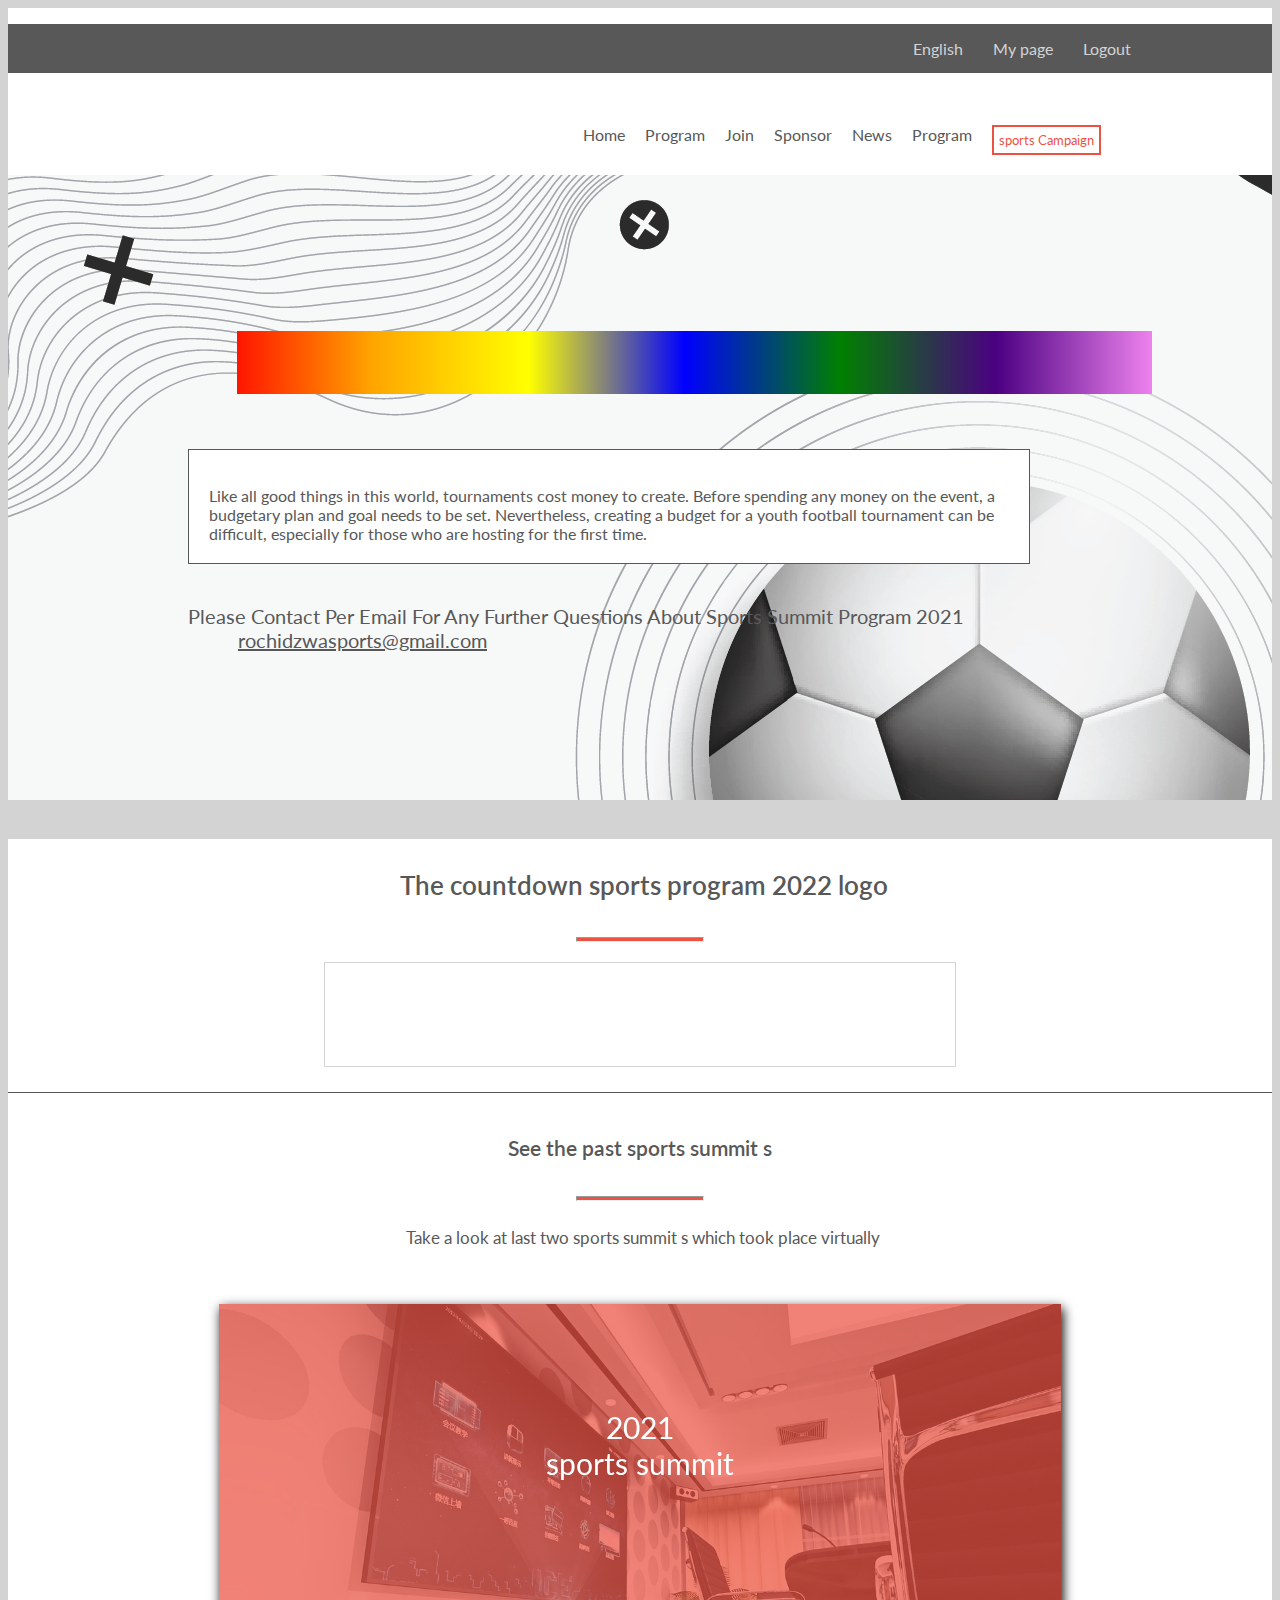
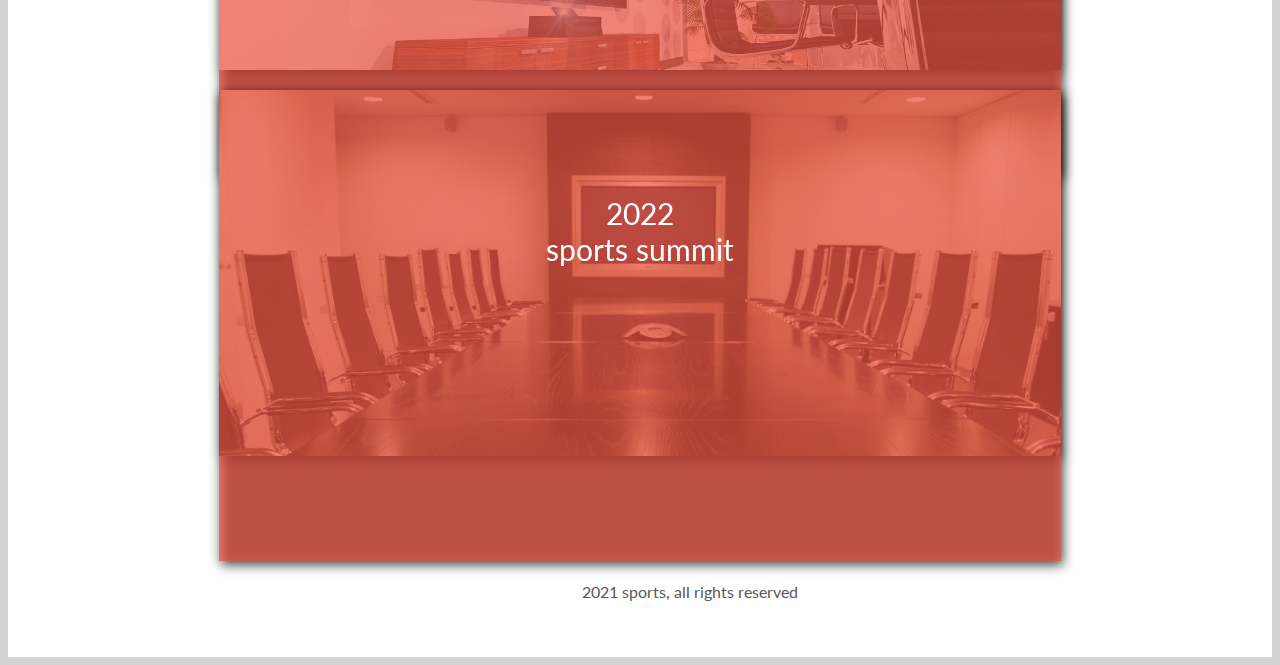
==== about.html @ e655dc7f "adding all files to the remote git" ====
<!DOCTYPE html>
<html lang="en">
  <head>
    <meta charset="UTF-8" />
    <meta http-equiv="X-UA-Compatible" content="IE=edge" />
    <meta name="viewport" content="width=device-width, initial-scale=1.0" />
    <link
      href="https://cdn.jsdelivr.net/npm/bootstrap@5.1.3/dist/css/bootstrap.min.css"
      rel="stylesheet"
      integrity="sha384-1BmE4kWBq78iYhFldvKuhfTAU6auU8tT94WrHftjDbrCEXSU1oBoqyl2QvZ6jIW3"
      crossorigin="anonymous"
    />
    <link
      rel="stylesheet"
      href="https://use.fontawesome.com/releases/v5.15.4/css/all.css"
      integrity="sha384-DyZ88mC6Up2uqS4h/KRgHuoeGwBcD4Ng9SiP4dIRy0EXTlnuz47vAwmeGwVChigm"
      crossorigin="anonymous"
    />
    <link rel="stylesheet" href="style.css" />
    <link rel="stylesheet" href="style2.css" />
    <title>Document</title>
  </head>
  <body>
    <header>
      <!-- mobile menu: only visible on mobile -->
      <div class="header-sect">
        <span class="clas"></span>
        <div id="mob-nav">
          <ul class="menu-1">
            <li>
              <a href="index.html">Home</a>
            </li>
            <li>
              <a href="#">Program</a>
            </li>
            <li>
              <a href="#">Join</a>
            </li>
            <li>
              <a href="#">Sponsor</a>
            </li>
          </ul>
        </div>
        <span class="clas"></span>
      </div>
      <!-- Desktop menu: only visible on desktop -->
      <nav>
        <div class="media">
          <ul>
            <li>
              <a><i class="fab fa-facebook-f"></i></a>
            </li>
            <li>
              <a><i class="fab fa-twitter"></i></a>
            </li>
            <li><a>English</a></li>
            <li><a>My page</a></li>
            <li><a>Logout</a></li>
          </ul>
        </div>
        <div class="navba">
          <a href="index.html"><img src="images/Capture.png" class="navImage" alt="" /></a>
          <ul>
            <li><a href="./index.html">Home</a></li>
            <li><a href="#">Program</a></li>
            <li><a href="#">Join</a></li>
            <li><a href="#">Sponsor</a></li>
            <li><a href="#">News</a></li>
            <li><a href="#">Program</a></li>
            <li><button type="button">sports Campaign</button></li>
          </ul>
        </div>
      </nav>
    </header>

    <main>
      <section class="ban">
        <h1 class="margin-left">the sports summit  program</h1>
        <div class="ban-summary move white-bg">
          <p>
            Like all good things in this world,
             tournaments cost money to create.
              Before spending any money on the event, 
              a budgetary plan and goal needs to be set.
               Nevertheless, creating a budget for a youth football
                tournament can be difficult, 
            especially for those who are hosting for the first time.
           
          </p>
        </div>
        <p class="place side">
          Please contact per Email for any further questions about sports summit
          program 2021 <br />
          <span>rochidzwasports@gmail.com</span>
        </p>
      </section>

      <section class="about">
        <h3>The countdown sports program 2022 logo</h3>
        <hr class="line" />
        <p>
         
        </p>
        <div class="about-logo">
          <img src="images/Capture.png" alt="" />
        </div>
      </section>

      <section class="past-events">
        <h3>See the past sports summit s</h3>
        <hr class="line" />
        <p class="event-summary">
          Take a look at last two sports summit s which took place virtually
        </p>
        <div class="event-list">
          <div id="event-0">
            <div class="bg-color">
              <span>2021</span> <br />
              sports summit 
            </div>
          </div>
          <div id="event-1">
            <div class="bg-color">
              <span>2022</span> <br />
              sports summit 
            </div>
          </div>
        </div>
      </section>

      <section class="sponser off">
            <h3>Partner</h3>
            <hr class="line" />
            <ul class="sponser-list">
              <li class="image"><img src="images/Coca-Cola-Logo-StartupTalky--1-.jpg" alt="" /></li>
              <li><img src="images/Budweiser-Logo-StartupTalky.jpg" alt="" /></li>
              <li><img src="images/Qatar-Airways-Logo-StartupTalky.jpg" alt="" /></li>
              <li class="image">
                <img src="images/Vivo-Logo-StartupTalky--1-.jpg" class="stretch" alt="" />
              </li>
              <li class="image">
                <img src="images/Wanda-Group-Logo-StartupTalky.jpg" class="stretch" alt="" />
              </li>
            </ul>
          </section>
        </main>
        <footer>
          <div class="footer color-w">
            <img src="images/Capture.png" alt="" />
            <p>2021 sports, all rights reserved</p>
          </div>
      </footer>
    </main>

    <script
      src="https://cdn.jsdelivr.net/npm/bootstrap@5.1.3/dist/js/bootstrap.bundle.min.js"
      integrity="sha384-ka7Sk0Gln4gmtz2MlQnikT1wXgYsOg+OMhuP+IlRH9sENBO0LRn5q+8nbTov4+1p"
      crossorigin="anonymous"
    ></script>
    <script src="script.js"></script>
  </body>
</html>
---- style.css ----
@import url("http://fonts.cdnfonts.com/css/cocogoose");
@import url("https://fonts.googleapis.com/css2?family=Lato:wght@300;400;700;900&display=swap");

body {
  background: #d3d3d3;
  color: #585858;
  font-family: "Lato", sans-serif;
}

.menu-1 li a {
  color: #fff;
  font-family: "Lato", Arial, Helvetica, sans-serif;
  font-size: 16px;
  width: 100%;
  display: block;
  float: left;
  line-height: 40px;
}

.navba ul li a {
  text-decoration: none;
  color: #585858;
}

.navba ul li a:hover {
  color: #ec5242;
}

hr {
  width: 10%;
  height: 3px !important;
  margin: auto;
  background-color: #ec5242;
}

.ban {
  background-image: url("images/football-bg.png");
  background-repeat: no-repeat;
  padding: 20px 0;
}

.ban h1 {
  font-family: "Lato", sans-serif;
  font-weight: 900;
  padding-top: 20px;
  padding-left: 20px;
  padding-bottom: 20px;
  font-size: 35px;
  width: 100%;
  text-transform: uppercase;
  background-image: linear-gradient(to left, violet, indigo, green, blue, yellow, orange, red);
  -webkit-background-clip: text;
  -moz-background-clip: padding;
  background-clip: content-box;
  color: transparent;
}

.ban .ban-summary {
  font-family: "Lato", sans-serif;
  font-weight: 400;
  border: 2px solid #fff;
  padding: 20px;
  margin: 0 15px 0 20px;
  background-color: #fbf9f9;
}

.ban .white-bg {
  background-color: #fff;
  border: 1px solid #585858;
}

.about p {
  margin: 20px;
  font-family: "Lato", sans-serif;
  text-align: center;
}

.ban .ban-summary p {
  margin-bottom: 0;
}

.ban span {
  text-transform: lowercase;
  margin-left: 50px;
  text-decoration: underline;
}

.ban h2 {
  font-family: "COCOGOOSE", sans-serif;
  font-weight: 400;
  text-transform: uppercase;
  margin-top: 20px;
  padding-left: 20px;
  font-size: 24px;
}

.ban .place {
  text-transform: capitalize;
  font-family: "Lato", sans-serif;
  margin-left: 20px;
  font-size: 20px;
  padding-top: 20px;
}

.prog {
  background-image: url("images/x-pattern.svg");
  padding-bottom: 20px;
}

.prog .linked {
  display: none;
}

.prog h3 {
  text-align: center;
  color: #d3d3d3;
  padding-top: 20px;
}

.prog button {
  border: 0;
  background-color: #ec5242;
  color: #d3d3d3;
  height: 88px;
  font-size: 22px;
  padding: 13px;
  margin: 29px 44px 29px 44px;
  text-transform: capitalize;
  font-family: "Lato", sans-serif;
}

.speakers {
  background-color: #fff;
}

.speakers h3 {
  text-align: center;
  color: #585858;
  font-size: 30px;
  padding-top: 33px;
  text-transform: capitalize;
  font-family: "Lato", sans-serif;
}

#speaker-1 .speaker-summary,
#speaker-2 .speaker-summary,
#speaker-3 .speaker-summary,
#speaker-4 .speaker-summary,
#speaker-5 .speaker-summary,
#speaker-6 .speaker-summary {
  font-style: italic;
  color: #ec5242;
}

.speakers-lineout hr {
  margin-left: 0;
  background-color: #585858;
}

.speakers button {
  width: 90%;
  border: 1px solid #585858;
  background-color: #fff;
  padding: 20px 5px 20px 5px;
  margin: 50px 16px;
  border-radius: 5px;
  font-size: 25px;
  color: #585858;
  font-family: "Lato", sans-serif;
}

.about {
  background-color: #fff;
  font-family: "Lato", sans-serif;
  font-weight: 900;
  padding-bottom: 5px;
}

.about h3 {
  font-size: 26px;
  margin: 39px 40px 36px 47px;
  padding-top: 30px;
  font-family: "Lato", sans-serif;
  font-weight: 600;
  text-align: center;
}

.past-events {
  border-top: 1px solid #585858;
  background-color: #fff;
  padding-bottom: 20px;
}

.past-events h3 {
  font-size: 21px;
  margin: 42px 19px 36px 19px;
  font-family: "Lato", sans-serif;
  font-weight: 600;
  text-align: center;
}

.past-events .event-summary {
  font-family: "Lato", sans-serif;
  font-weight: 400;
  border: 1px solid #fff;
  padding: 25px;
  font-size: 17px;
  margin: 0 15px 0 20px;
  text-align: center;
}

.event-list {
  display: grid;
  grid-template-rows: auto auto;
  grid-template-columns: 1fr;
  gap: 20px;
  margin: 30px;
  height: 100%;
}

#event-0 {
  background-image: url("images/set.jpg");
  grid-row-start: 1;
  grid-column-start: 1;
  grid-row-end: 2;
  grid-column-end: 2;
  height: 250px;
  background-repeat: no-repeat;
  background-size: cover;
  filter: drop-shadow(2px 4px 6px black);
}

#event-1 {
  background-image: url("images/center.jpg");
  grid-row-start: 2;
  grid-column-start: 1;
  grid-row-end: 3;
  grid-column-end: 2;
  height: 250px;
  background-repeat: no-repeat;
  background-size: cover;
  filter: drop-shadow(2px 4px 6px black);
}

.event-list .bg-color {
  background-color: #ec5242b8;
  height: 100%;
  padding-top: 105px;
  font-size: 30px;
  text-align: center;
  color: #fff;
}

.sponser {
  background-color: #585858;
  height: 100%;
  padding-bottom: 20px;
}

.sponser h3 {
  color: #d3d3d3;
  font-size: 30px;
  padding-top: 42px;
  text-align: center;
  font-family: "Lato", sans-serif;
  font-weight: 600;
  padding-bottom: 20px;
}

.about-logo {
  border: 1px solid #d3d3d3;
  margin: 20px;
}

@media screen and (max-width: 768px) {
  nav {
    display: none;
  }

  .prog-line {
    display: -ms-grid;
    display: grid;
    -ms-grid-rows: auto auto auto auto auto;
    grid-template-rows: auto auto auto auto auto;
    -ms-grid-columns: 1fr;
    grid-template-columns: 1fr;
    gap: 10px;
    height: 100%;
    padding: 20px;
  }

  #prog-0 {
    background-color: rgba(68, 68, 68, 0.64);
    grid-row: 1;
    grid-row-start: 1;
    grid-column: 1;
    grid-column-start: 1;
    grid-row-end: 2;
    grid-column-end: 2;
    display: flex;
  }

  .off.off {
    display: block;
  }

  .footer img {
    height: 100px;
  }

  .sponser-list img {
    height: 42px;
  }

  .about-logo img {
    height: 120px;
    margin-left: 100px;
  }

  #prog-0 img {
    height: 60px;
    margin-top: 12%;
    margin-left: 5px;
  }

  .footer p {
    font-size: 13px;
    padding-top: 37px;
    margin: 14px;
    font-family: "Lato", sans-serif;
    color: #585858;
  }

  #prog-0 p {
    margin: 20px 5px;
    font-size: 17px;
    color: #d3d3d3;
  }

  #prog-0 .title {
    color: #ec5242;
    margin-top: 16%;
    margin-bottom: 12%;
  }

  #prog-1 {
    background-color: rgba(68, 68, 68, 0.64);
    grid-row: 2;
    grid-row-start: 2;
    grid-column: 1;
    grid-column-start: 1;
    grid-row-end: 3;
    grid-column-end: 2;
    display: flex;
  }

  #prog-1 img {
    height: 60px;
    margin-top: 12%;
    margin-left: 5px;
  }

  #prog-1 p {
    margin: 20px 5px;
    font-size: 17px;
    color: #d3d3d3;
  }

  #prog-1 .title {
    color: #ec5242;
    margin-top: 16%;
    margin-bottom: 12%;
  }

  #prog-2 {
    background-color: rgba(68, 68, 68, 0.64);
    grid-row: 3;
    grid-row-start: 3;
    grid-column: 1;
    grid-column-start: 1;
    grid-row-end: 4;
    grid-column-end: 2;
    display: flex;
  }

  #prog-2 img {
    height: 60px;
    margin-top: 12%;
    margin-left: 5px;
  }

  #prog-2 p {
    margin: 20px 5px;
    font-size: 17px;
    color: #d3d3d3;
  }

  #prog-2 .title {
    color: #ec5242;
    margin-top: 16%;
    margin-bottom: 12%;
  }

  #prog-3 {
    background-color: rgba(68, 68, 68, 0.64);
    grid-row: 4;
    grid-row-start: 4;
    grid-column: 1;
    grid-column-start: 1;
    grid-row-end: 5;
    grid-column-end: 2;
    display: flex;
  }

  #prog-3 img {
    height: 60px;
    margin-top: 12%;
    margin-left: 5px;
  }

  #prog-3 p {
    margin: 20px 5px;
    font-size: 17px;
    color: #d3d3d3;
  }

  #prog-3 .title {
    color: #ec5242;
    margin-top: 16%;
    margin-bottom: 12%;
  }

  #prog-4 {
    background-color: rgba(68, 68, 68, 0.64);
    grid-row: 5;
    grid-row-start: 5;
    grid-column: 1;
    grid-column-start: 1;
    grid-row-end: 6;
    grid-column-end: 2;
    display: flex;
  }

  #prog-4 img {
    height: 60px;
    margin-top: 12%;
    margin-left: 5px;
  }

  #prog-4 p {
    margin: 20px 5px;
    font-size: 17px;
    color: #d3d3d3;
  }

  #prog-4 .title {
    margin-top: 16%;
    margin-bottom: 12%;
    color: #ec5242;
  }

  .speakers-lineout {
    display: -ms-grid;
    display: grid;
    -ms-grid-rows: 1fr 1fr;
    grid-template-rows: 1fr 1fr;
    -ms-grid-columns: 1fr;
    grid-template-columns: 1fr;
    height: 100%;
    gap: 30px;
  }

  #speaker-1 {
    grid-row: 1;
    grid-row-start: 1;
    grid-column: 1;
    grid-column-start: 1;
    grid-row-end: 2;
    grid-column-end: 2;
    display: flex;
  }

  #speaker-1 img {
    height: 150px;
    margin: 17px;
  }

  #speaker-1 h3 {
    color: #272a31;
    text-align: left;
    font-family: "COCOGOOSE", sans-serif;
    font-size: 25px;
  }

  #speaker-1 p {
    color: #272a31;
    font-family: "Lato", sans-serif;
  }

  #speaker-2 {
    grid-row: 2;
    grid-row-start: 2;
    grid-column: 1;
    grid-column-start: 1;
    grid-row-end: 3;
    grid-column-end: 2;
    display: flex;
  }

  #speaker-2 img {
    height: 150px;
    margin: 17px;
  }

  #speaker-2 h3 {
    color: #272a31;
    text-align: left;
    font-family: "COCOGOOSE", sans-serif;
    font-size: 25px;
  }

  #speaker-2 .speaker-summary {
    font-style: italic;
    color: #ec5242;
  }

  #speaker-2 p {
    color: #272a31;
    font-family: "Lato", sans-serif;
  }

  #speaker-3 {
    grid-row: 3;
    grid-row-start: 3;
    grid-column: 1;
    grid-column-start: 1;
    grid-row-end: 4;
    grid-column-end: 2;
    display: flex;
  }

  #speaker-3 img {
    height: 150px;
    margin: 17px;
  }

  #speaker-3 h3 {
    color: #272a31;
    text-align: left;
    font-family: "COCOGOOSE", sans-serif;
    font-size: 25px;
  }

  #speaker-3 p {
    color: #272a31;
    font-family: "Lato", sans-serif;
  }

  #speaker-4 {
    grid-row: 4;
    grid-row-start: 4;
    grid-column: 1;
    grid-column-start: 1;
    grid-row-end: 5;
    grid-column-end: 2;
    display: flex;
  }

  #speaker-4 img {
    height: 150px;
    margin: 17px;
  }

  #speaker-4 h3 {
    color: #272a31;
    text-align: left;
    font-family: "COCOGOOSE", sans-serif;
    font-size: 25px;
  }

  #speaker-4 p {
    color: #272a31;
    font-family: "Lato", sans-serif;
  }

  #speaker-5 {
    grid-row: 5;
    grid-row-start: 5;
    grid-column: 1;
    grid-column-start: 1;
    grid-row-end: 6;
    grid-column-end: 2;
    display: flex;
  }

  #speaker-5 img {
    height: 150px;
    margin: 17px;
  }

  #speaker-5 h3 {
    color: #272a31;
    text-align: left;
    font-family: "COCOGOOSE", sans-serif;
    font-size: 25px;
  }

  #speaker-5 p {
    color: #272a31;
    font-family: "Lato", sans-serif;
  }

  #speaker-6 {
    grid-row: 6;
    grid-row-start: 6;
    grid-column: 1;
    grid-column-start: 1;
    grid-row-end: 7;
    grid-column-end: 2;
    display: flex;
  }

  #speaker-6 img {
    height: 150px;
    margin: 17px;
  }

  #speaker-6 h3 {
    color: #272a31;
    text-align: left;
    font-family: "COCOGOOSE", sans-serif;
    font-size: 25px;
  }

  #speaker-6 p {
    color: #272a31;
    font-family: "Lato", sans-serif;
  }

  .sponser-list {
    display: flex;
    flex-wrap: wrap;
    padding-left: 0;
    justify-content: space-around;
  }

  .sponser-list .stretch {
    /* height: 50px; */
  }

  .footer {
    display: flex;
    background-color: #fff;
    padding: 21px 29px;
    justify-content: space-around;
  }
}

.header-sect {
  position: relative;
  top: 15px;
  left: 25px;
  width: 50px;
  height: 50px;
  display: block;
  cursor: pointer;
  -webkit-transition: opacity 0.2s linear;
  transition: opacity 0.2s linear;
}

.header-sect:hover {
  opacity: 0.8;
}

.header-sect span {
  display: block;
  float: left;
  clear: both;
  height: 10px;
  width: 50px;
  border-radius: 40px;
  background-color: #272a31;
  position: absolute;
  right: 3px;
  top: 3px;
  overflow: hidden;
  -webkit-transition: all 0.4s ease;
  transition: all 0.4s ease;
}

.header-sect span:nth-child(1) {
  margin-top: 10px;
  z-index: 9;
}

.header-sect #mob-nav {
  display: block;
  float: left;
  clear: both;
  height: 10px;
  width: 50px;
  background-color: #272a31;
  right: 3px;
  top: 3px;
  position: absolute;
  overflow: hidden;
  -webkit-transition: all 0.4s ease;
  transition: all 0.4s ease;
  margin-top: 25px;
  border-radius: 10px;
}

.header-sect span:nth-child(3) {
  margin-top: 40px;
}

.menu-1 {
  -webkit-transition: all 0.8s cubic-bezier(0.68, -0.55, 0.265, 1.55);
  transition: all 0.8s cubic-bezier(0.68, -0.55, 0.265, 1.55);
  height: 0;
  width: 0;
  left: 0;
  top: 0;
  position: relative;
  background-color: #67a00c;
  border-radius: 80%;
  z-index: 18;
  overflow: hidden;
}

.menu-1 li {
  display: block;
  float: right;
  clear: both;
  height: auto;
  margin-right: -160px;
  -webkit-transition: all 0.5s cubic-bezier(0.68, -0.55, 0.265, 1.55);
  transition: all 0.5s cubic-bezier(0.68, -0.55, 0.265, 1.55);
}

.oppenned li {
  margin-right: 168px;
}

.menu-1 li:first-child {
  margin-top: 180px;
}

.menu-1 li:nth-child(1) {
  -webkit-transition-delay: 0.05s;
  transition-delay: 0.05s;
}

.menu-1 li:nth-child(2) {
  -webkit-transition-delay: 0.1s;
  transition-delay: 0.1s;
}

.menu-1 li:nth-child(3) {
  -webkit-transition-delay: 0.15s;
  transition-delay: 0.15s;
}

.menu-1 li:nth-child(4) {
  -webkit-transition-delay: 0.2s;
  transition-delay: 0.2s;
}

.menu-1 li:nth-child(5) {
  -webkit-transition-delay: 0.25s;
  transition-delay: 0.25s;
}

.oppenned .menu-1 {
  opacity: 1;
  height: 400px;
  width: 400px;
  position: fixed;
}

.oppenned span:nth-child(1),
.oppenned span:nth-child(3) {
  z-index: 100;
  -webkit-transform: rotate(45deg);
  transform: rotate(45deg);
}

.oppenned span:nth-child(1) {
  -webkit-transform: rotate(45deg) translateY(12px) translateX(12px);
  transform: rotate(45deg) translateY(12px) translateX(12px);
}

.oppenned #mob-nav {
  position: fixed;
  height: 400px;
  width: 400px;
  left: -160px;
  top: -160px;
  border-radius: 50%;
  background-color: #585858;
  overflow: visible;
}

.oppenned span:nth-child(3) {
  -webkit-transform: rotate(-45deg) translateY(-10px) translateX(10px);
  transform: rotate(-45deg) translateY(-10px) translateX(10px);
}

.off {
  display: none;
}

@media screen and (min-width: 768px) {
  .header-sect {
    display: none;
  }

  nav {
    display: flex;
    -webkit-box-orient: vertical;
    -webkit-box-direction: normal;
    -ms-flex-direction: column;
    flex-direction: column;
    background-color: #fff;
  }

  nav .media ul {
    background-color: #585858;
    color: #d3d3d3;
    list-style: none;
    display: flex;
    -webkit-box-pack: end;
    -ms-flex-pack: end;
    justify-content: flex-end;
    padding-right: 10%;
  }

  nav .media ul li {
    padding: 15px;
  }

  .navba {
    display: flex;
    justify-content: space-around;
  }

  .navba .navImage {
    height: 70px;
  }

  nav .navba ul {
    display: flex;
    -webkit-box-pack: center;
    -ms-flex-pack: center;
    justify-content: center;
    list-style: none;
    color: #585858;
    margin-bottom: 0;
  }

  .about-logo {
    border: 1px solid #d3d3d3;
    margin: 20px 25%;
    padding: 42px;
  }

  .about-logo img {
    height: 140px;
    padding-left: 40%;
  }

  .footer img {
    height: 70px;
    padding: 0 100px 0 0;
  }

  nav .navba ul li {
    padding: 20px 0 20px 20px;
  }

  nav .navba ul li:hover {
    color: #ec5242;
  }

  nav .navba ul li button {
    border: 2px solid #ec5242;
    color: #ec5242;
    background-color: #fff;
    text-align: center;
    padding: 5px;
    font-family: "Lato", sans-serif;
  }

  .margin-left.margin-left.margin-left {
    font-size: 53px;
    max-width: 86%;
    margin-left: 109px;
  }

  .ban.ban {
    padding: 100px 100px 128px 100px;
  }

  .ban.ban h1 {
    font-size: 65px;
    max-width: 63%;
  }

  .ban.ban .ban-summary.ban-summary {
    max-width: 40%;
  }

  .ban.ban .side {
    margin-left: 80px;
  }

  .prog.prog h3 {
    display: block;
    text-align: center;
    color: #d3d3d3;
    font-size: 30px;
    padding-top: 33px;
    text-transform: capitalize;
  }

  .prog.prog .linked {
    font-size: 17px;
    padding-bottom: 40px;
    margin-bottom: 0;
  }

  .prog.prog .linked a {
    color: #d3d3d3;
  }

  .prog.prog button {
    display: none;
  }

  .prog.prog .prog-line {
    display: -ms-grid;
    display: grid;
    -ms-grid-rows: 1fr;
    grid-template-rows: 1fr;
    -ms-grid-columns: 1fr 1fr 1fr 1fr 1fr;
    grid-template-columns: 1fr 1fr 1fr 1fr 1fr;
    gap: 5px;
    height: 100%;
    margin: 60px;
  }

  .sponser.sponser .sponser-list img {
    height: 50px;
  }

  .prog.prog .prog-line .cards img {
    height: 50px;
    margin: 28px 20px 10px 60px;
  }

  .prog.prog #prog-0 {
    background-color: rgba(68, 68, 68, 0.64);
    grid-row: 1;
    grid-row-start: 1;
    grid-column: 1;
    grid-column-start: 1;
    grid-row-end: 2;
    grid-column-end: 2;
  }

  .footer p {
    padding-top: 20px;
  }

  .prog.prog #prog-0 p {
    color: #d3d3d3;
    margin: 10px;
  }

  .prog.prog #prog-0 .title {
    text-align: center;
    color: #ec5242;
  }

  .prog.prog #prog-1 {
    background-color: rgba(68, 68, 68, 0.64);
    grid-row: 1;
    grid-row-start: 1;
    grid-column: 2;
    grid-column-start: 2;
    grid-row-end: 2;
    grid-column-end: 3;
  }

  .prog.prog #prog-1 p {
    color: #d3d3d3;
    margin: 10px;
  }

  .prog.prog #prog-1 .title {
    text-align: center;
    color: #ec5242;
  }

  .prog.prog #prog-2 {
    background-color: rgba(68, 68, 68, 0.64);
    grid-row: 1;
    grid-row-start: 1;
    grid-column: 3;
    grid-column-start: 3;
    grid-row-end: 2;
    grid-column-end: 4;
  }

  .prog.prog #prog-2 p {
    color: #d3d3d3;
    margin: 10px;
  }

  .prog.prog #prog-2 .title {
    text-align: center;
    color: #ec5242;
  }

  .prog.prog #prog-3 {
    background-color: rgba(68, 68, 68, 0.64);
    grid-row: 1;
    grid-row-start: 1;
    grid-column: 4;
    grid-column-start: 4;
    grid-row-end: 2;
    grid-column-end: 5;
  }

  .prog.prog #prog-3 p {
    color: #d3d3d3;
    margin: 10px;
  }

  .prog.prog #prog-3 .title {
    text-align: center;
    color: #ec5242;
  }

  .prog.prog #prog-4 {
    background-color: rgba(68, 68, 68, 0.64);
    grid-row: 1;
    grid-row-start: 1;
    grid-column: 5;
    grid-column-start: 5;
    grid-row-end: 2;
    grid-column-end: 6;
  }

  .prog.prog #prog-4 p {
    color: #d3d3d3;
    margin: 10px;
  }

  .prog.prog #prog-4 .title {
    text-align: center;
    color: #ec5242;
  }

  .speakers.speakers {
    padding-bottom: 100px;
  }

  .speakers.speakers button {
    display: none;
  }

  .speakers-lineout {
    display: -ms-grid;
    display: grid;
    -ms-grid-rows: auto auto auto;
    grid-template-rows: auto auto auto;
    -ms-grid-columns: auto auto;
    grid-template-columns: auto auto;
    gap: 0;
    height: 100%;
    margin: 0 15%;
  }

  .speakers-lineout #speaker-1,
  .speakers-lineout #speaker-2,
  .speakers-lineout #speaker-3,
  .speakers-lineout #speaker-4,
  .speakers-lineout #speaker-5,
  .speakers-lineout #speaker-6 {
    display: flex;
  }

  .speakers-lineout #speaker-1 img,
  .speakers-lineout #speaker-2 img,
  .speakers-lineout #speaker-3 img,
  .speakers-lineout #speaker-4 img,
  .speakers-lineout #speaker-5 img,
  .speakers-lineout #speaker-6 img {
    height: 180px;
    margin: 37px 10px 10px 10px;
  }

  .speakers-lineout #speaker-1 hr,
  .speakers-lineout #speaker-2 hr,
  .speakers-lineout #speaker-3 hr,
  .speakers-lineout #speaker-4 hr,
  .speakers-lineout #speaker-5 hr,
  .speakers-lineout #speaker-6 hr {
    margin-left: 0;
  }

  .sponser.sponser .sponser-list {
    display: flex;
    -ms-flex-pack: distribute;
    justify-content: space-around;
    margin-top: 25px;
  }

  #event-0,
  #event-1 {
    max-width: 70%;
    height: 366px;
    margin-left: 15%;
  }

  .footer {
    display: flex;
    -webkit-box-pack: center;
    -ms-flex-pack: center;
    justify-content: center;
    padding: 40px;
    background-color: #585858;
    color: #d3d3d3;
  }

  .color-w {
    background-color: #fff;
    color: #585858;
  }

  .move.move {
    margin-left: 80px;
    max-width: 800px !important;
  }
}
---- style2.css ----
@import url("http://fonts.cdnfonts.com/css/cocogoose");
@import url("https://fonts.googleapis.com/css2?family=Lato:wght@300;400;700;900&display=swap");

.header-sect {
  position: relative;
  top: -9px;
  left: 25px;
  width: 50px;
  height: 50px;
  display: block;
  cursor: pointer;
  -webkit-transition: opacity 0.2s linear;
  transition: opacity 0.2s linear;
}

.header-sect:hover {
  opacity: 0.8;
}

.header-sect span {
  display: block;
  float: left;
  clear: both;
  height: 10px;
  width: 50px;
  border-radius: 40px;
  background-color: #272a31;
  position: absolute;
  right: 3px;
  top: 3px;
  overflow: hidden;
  -webkit-transition: all 0.4s ease;
  transition: all 0.4s ease;
}

.header-sect span:nth-child(1) {
  margin-top: 10px;
  z-index: 9;
}

.header-sect #mobile-nav {
  display: block;
  float: left;
  clear: both;
  height: 10px;
  width: 50px;
  background-color: #272a31;
  right: 3px;
  top: 3px;
  position: absolute;
  overflow: hidden;
  -webkit-transition: all 0.4s ease;
  transition: all 0.4s ease;
  margin-top: 25px;
  border-radius: 10px;
}

.header-sect span:nth-child(3) {
  margin-top: 40px;
}

.menu-1 {
  -webkit-transition: all 0.8s cubic-bezier(0.68, -0.55, 0.265, 1.55);
  transition: all 0.8s cubic-bezier(0.68, -0.55, 0.265, 1.55);
  height: 20%;
  width: 0;
  left: 0;
  top: 0;
  position: relative;
  background-color: #737980;
  border-top-left-radius: 5%;
  border-top-right-radius: 5%;
  border-bottom-right-radius: 100%;
  z-index: 18;
  overflow: hidden;
}

.menu-1 li {
  display: block;
  float: right;
  clear: both;
  height: auto;
  margin-right: -160px;
  -webkit-transition: all 0.5s cubic-bezier(0.68, -0.55, 0.365, 1.55);
  transition: all 0.5s cubic-bezier(0.68, -0.55, 0.265, 1.65);
}

.oppenned li {
  margin-right: 168px;
}

.menu-1 li:first-child {
  margin-top: 180px;
}

.menu-1 li:nth-child(1) {
  -webkit-transition-delay: 0.05s;
  transition-delay: 0.05s;
}

.menu-1 li:nth-child(2) {
  -webkit-transition-delay: 0.1s;
  transition-delay: 0.1s;
}

.menu-1 li:nth-child(3) {
  -webkit-transition-delay: 0.15s;
  transition-delay: 0.15s;
}

.menu-1 li:nth-child(4) {
  -webkit-transition-delay: 0.2s;
  transition-delay: 0.2s;
}

.menu-1 li:nth-child(5) {
  -webkit-transition-delay: 0.25s;
  transition-delay: 0.25s;
}

.menu-1 li a {
  color: #fff;
  font-family: "Lato", Arial, Helvetica, sans-serif;
  font-size: 16px;
  width: 100%;
  display: block;
  float: left;
  line-height: 40px;
}

.oppenned .menu-1 {
  opacity: 1;
  height: 400px;
  width: 400px;
  position: fixed;
}

.oppenned span:nth-child(1),
.oppenned span:nth-child(3) {
  z-index: 100;
  -webkit-transform: rotate(45deg);
  transform: rotate(45deg);
}

.oppenned span:nth-child(1) {
  -webkit-transform: rotate(45deg) translateY(12px) translateX(12px);
  transform: rotate(45deg) translateY(12px) translateX(12px);
}

.oppenned #mobile-nav {
  position: fixed;
  height: 40px;
  width: 40px;
  left: -60px;
  top: -60px;
  border-radius: 100%;
  background-color: #7ac4ce;
  overflow: visible;
}

.oppenned span:nth-child(3) {
  -webkit-transform: rotate(-45deg) translateY(-10px) translateX(10px);
  transform: rotate(-45deg) translateY(-10px) translateX(10px);
}

.off {
  display: none;
}

@media screen and (min-width: 768px) {
  .header-sect {
    display: none;
  }

  nav {
    display: flex;
    -webkit-box-orient: vertical;
    -webkit-box-direction: normal;
    -ms-flex-direction: column;
    flex-direction: column;
    background-color: #fff;
  }

  nav .media ul {
    background-color: #585858;
    color: #d3d3d3;
    list-style: none;
    display: flex;
    -webkit-box-pack: end;
    -ms-flex-pack: end;
    justify-content: flex-end;
    padding-right: 10%;
  }

  nav .media ul li {
    padding: 15px;
  }

  .navba {
    display: flex;
    justify-content: space-around;
  }

  .navba .navImage {
    height: 70px;
  }

  nav .navba ul {
    display: flex;
    -webkit-box-pack: center;
    -ms-flex-pack: center;
    justify-content: center;
    list-style: none;
    color: #585858;
    margin-bottom: 0;
  }

  .about-logo {
    border: 1px solid #d3d3d3;
    margin: 20px 25%;
    padding: 42px;
  }

  .about-logo img {
    height: 140px;
    padding-left: 40%;
  }

  .footer img {
    height: 70px;
    padding: 0 100px 0 0;
  }

  nav .navba ul li {
    padding: 20px 0 20px 20px;
  }

  nav .navba ul li:hover {
    color: #ec5242;
  }

  nav .navba ul li button {
    border: 2px solid #ec5242;
    color: #ec5242;
    background-color: #fff;
    text-align: center;
    padding: 5px;
    font-family: "Lato", sans-serif;
  }

  .margin-left.margin-left.margin-left {
    font-size: 53px;
    max-width: 86%;
    margin-left: 109px;
  }

  .ban.ban {
    padding: 100px 100px 128px 100px;
  }

  .ban.ban h1 {
    font-size: 65px;
    max-width: 63%;
  }

  .ban.ban .ban-summary.ban-summary {
    max-width: 40%;
  }

  .ban.ban .side {
    margin-left: 80px;
  }

  .prog.prog h3 {
    display: block;
    text-align: center;
    color: #d3d3d3;
    font-size: 30px;
    padding-top: 33px;
    text-transform: capitalize;
  }

  .prog.prog .linked {
    font-size: 17px;
    padding-bottom: 40px;
    margin-bottom: 0;
  }

  .prog.prog .linked a {
    color: #d3d3d3;
  }

  .prog.prog button {
    display: none;
  }

  .prog.prog .prog-line {
    display: -ms-grid;
    display: grid;
    -ms-grid-rows: 1fr;
    grid-template-rows: 1fr;
    -ms-grid-columns: 1fr 1fr 1fr 1fr 1fr;
    grid-template-columns: 1fr 1fr 1fr 1fr 1fr;
    gap: 5px;
    height: 100%;
    margin: 60px;
  }

  .sponser.sponser .sponser-list img {
    height: 50px;
  }

  .prog.prog .prog-line .cards img {
    height: 50px;
    margin: 28px 20px 10px 110px;
  }

  .prog.prog #prog-0 {
    background-color: rgba(68, 68, 68, 0.64);
    grid-row: 1;
    grid-row-start: 1;
    grid-column: 1;
    grid-column-start: 1;
    grid-row-end: 2;
    grid-column-end: 2;
  }

  .footer p {
    padding-top: 20px;
  }

  .prog.prog #prog-0 p {
    color: #d3d3d3;
    margin: 10px;
  }

  .prog.prog #prog-0 .title {
    text-align: center;
    color: #ec5242;
  }

  .prog.prog #prog-1 {
    background-color: rgba(68, 68, 68, 0.64);
    grid-row: 1;
    grid-row-start: 1;
    grid-column: 2;
    grid-column-start: 2;
    grid-row-end: 2;
    grid-column-end: 3;
  }

  .prog.prog #prog-1 p {
    color: #d3d3d3;
    margin: 10px;
  }

  .prog.prog #prog-1 .title {
    text-align: center;
    color: #ec5242;
  }

  .prog.prog #prog-2 {
    background-color: rgba(68, 68, 68, 0.64);
    grid-row: 1;
    grid-row-start: 1;
    grid-column: 3;
    grid-column-start: 3;
    grid-row-end: 2;
    grid-column-end: 4;
  }

  .prog.prog #prog-2 p {
    color: #d3d3d3;
    margin: 10px;
  }

  .prog.prog #prog-2 .title {
    text-align: center;
    color: #ec5242;
  }

  .prog.prog #prog-3 {
    background-color: rgba(68, 68, 68, 0.64);
    grid-row: 1;
    grid-row-start: 1;
    grid-column: 4;
    grid-column-start: 4;
    grid-row-end: 2;
    grid-column-end: 5;
  }

  .prog.prog #prog-3 p {
    color: #d3d3d3;
    margin: 10px;
  }

  .prog.prog #prog-3 .title {
    text-align: center;
    color: #ec5242;
  }

  .prog.prog #prog-4 {
    background-color: rgba(68, 68, 68, 0.64);
    grid-row: 1;
    grid-row-start: 1;
    grid-column: 5;
    grid-column-start: 5;
    grid-row-end: 2;
    grid-column-end: 6;
  }

  .prog.prog #prog-4 p {
    color: #d3d3d3;
    margin: 10px;
  }

  .prog.prog #prog-4 .title {
    text-align: center;
    color: #ec5242;
  }

  .speakers.speakers {
    padding-bottom: 100px;
  }

  .speakers.speakers button {
    display: none;
  }

  .speakers-lineout {
    display: -ms-grid;
    display: grid;
    -ms-grid-rows: auto auto auto;
    grid-template-rows: auto auto auto;
    -ms-grid-columns: auto auto;
    grid-template-columns: auto auto;
    gap: 0;
    height: 100%;
    margin: 0 15%;
  }

  .speakers-lineout #speaker-1,
  .speakers-lineout #speaker-2,
  .speakers-lineout #speaker-3,
  .speakers-lineout #speaker-4,
  .speakers-lineout #speaker-5,
  .speakers-lineout #speaker-6 {
    display: flex;
  }

  .speakers-lineout #speaker-1 img,
  .speakers-lineout #speaker-2 img,
  .speakers-lineout #speaker-3 img,
  .speakers-lineout #speaker-4 img,
  .speakers-lineout #speaker-5 img,
  .speakers-lineout #speaker-6 img {
    height: 180px;
    margin: 37px 10px 10px 10px;
  }

  .speakers-lineout #speaker-1 hr,
  .speakers-lineout #speaker-2 hr,
  .speakers-lineout #speaker-3 hr,
  .speakers-lineout #speaker-4 hr,
  .speakers-lineout #speaker-5 hr,
  .speakers-lineout #speaker-6 hr {
    margin-left: 0;
  }

  .sponser.sponser .sponser-list {
    display: flex;
    -ms-flex-pack: distribute;
    justify-content: space-around;
    margin-top: 25px;
  }

  #event-0,
  #event-1 {
    max-width: 70%;
    height: 366px;
    margin-left: 15%;
  }

  .footer {
    display: flex;
    -webkit-box-pack: center;
    -ms-flex-pack: center;
    justify-content: center;
    padding: 40px;
    background-color: #585858;
    color: #d3d3d3;
  }

  .color-w {
    background-color: #fff;
    color: #585858;
  }

  .move.move {
    margin-left: 80px;
    max-width: 800px !important;
  }
}
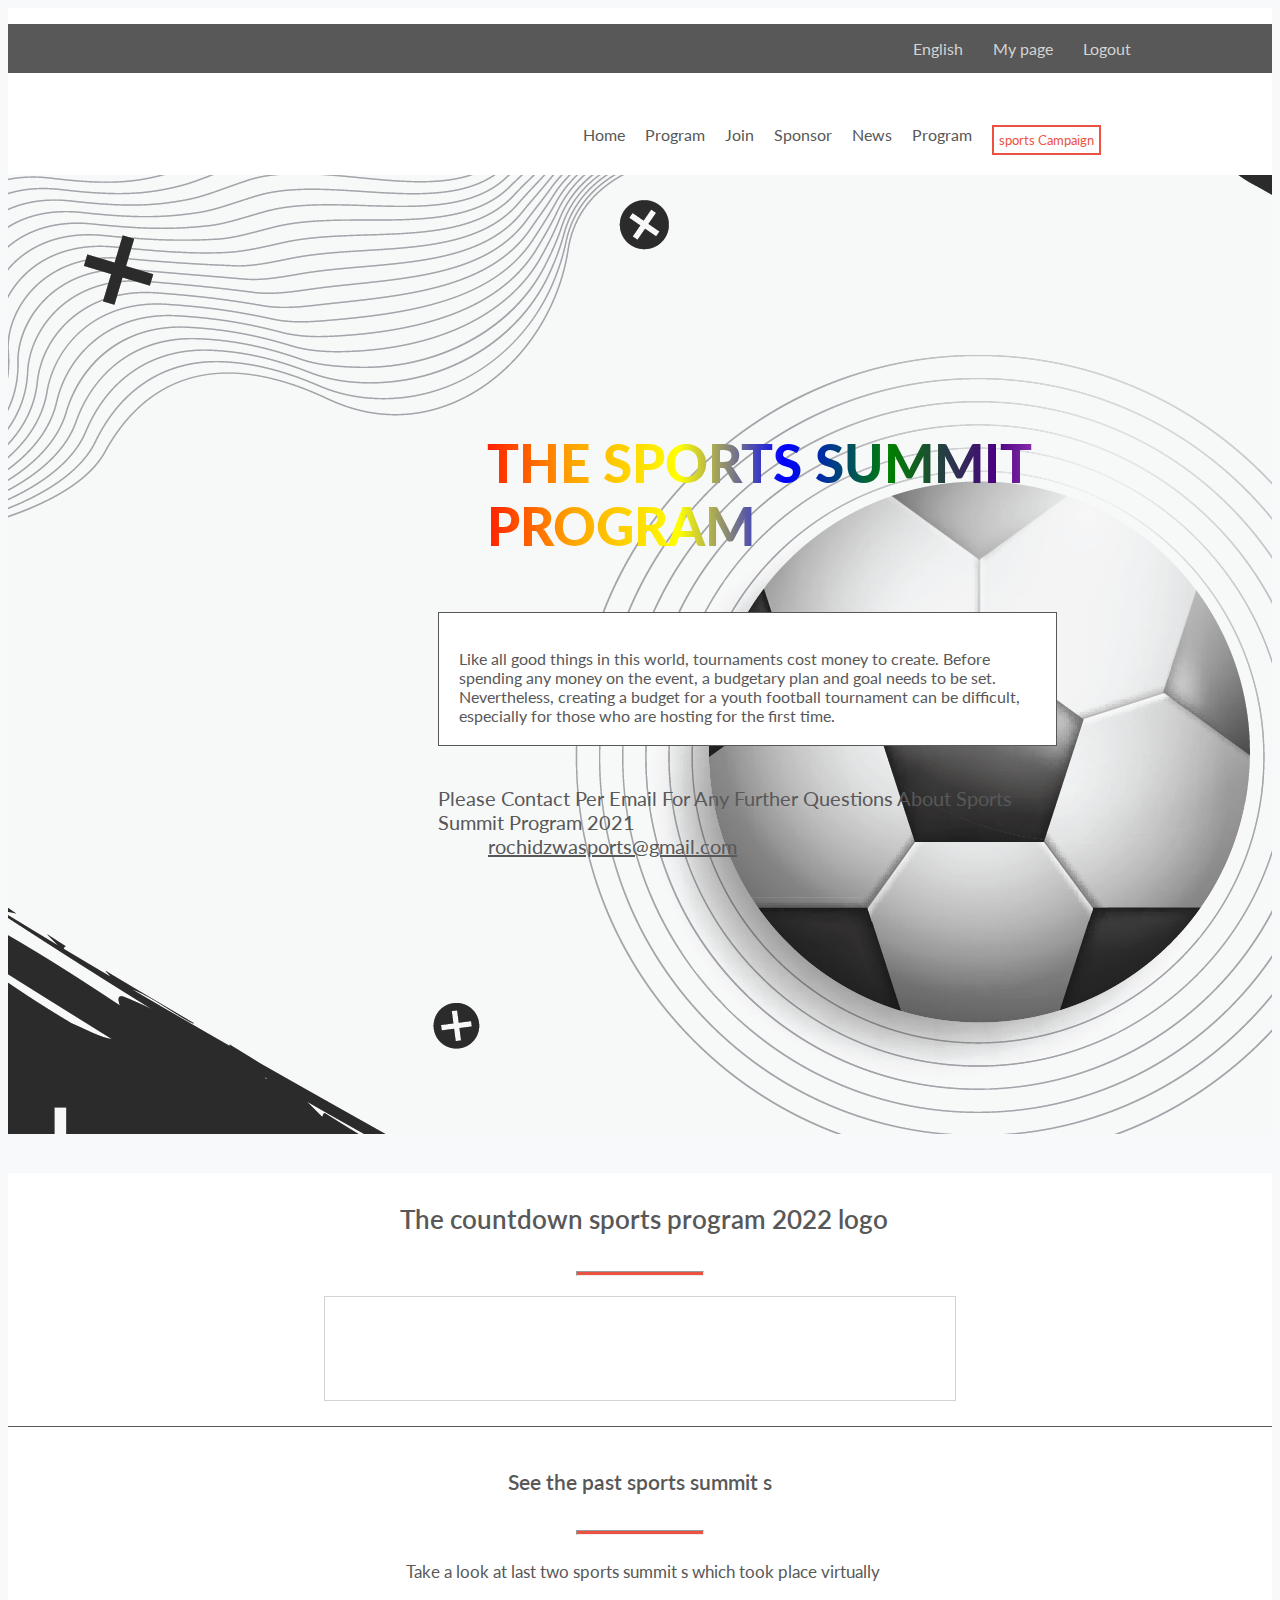
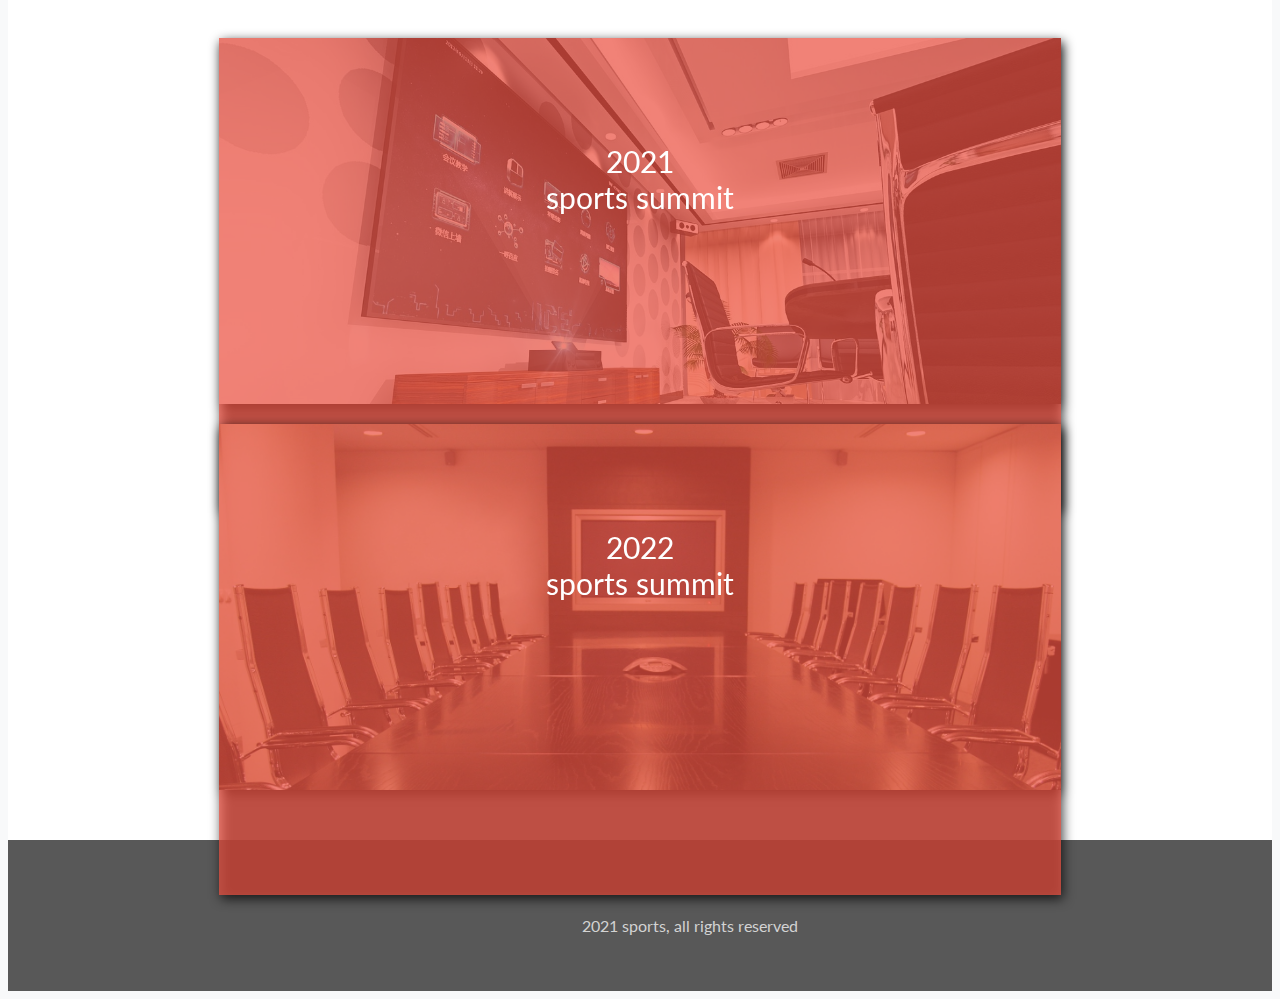
==== commit 7f29df39: "adding the reviewers request" ====
--- a/about.html
+++ b/about.html
@@ -74,7 +74,8 @@
     </header>
 
     <main>
-      <section class="ban">
+      <section class="ban ">
+        <div class="container">
         <h1 class="margin-left">the sports summit  program</h1>
         <div class="ban-summary move white-bg">
           <p>
@@ -93,6 +94,7 @@
           program 2021 <br />
           <span>rochidzwasports@gmail.com</span>
         </p>
+        </div>
       </section>
 
       <section class="about">
@@ -145,12 +147,11 @@
           </section>
         </main>
         <footer>
-          <div class="footer color-w">
+          <div class="footer color-s">
             <img src="images/Capture.png" alt="" />
             <p>2021 sports, all rights reserved</p>
           </div>
       </footer>
-    </main>
 
     <script
       src="https://cdn.jsdelivr.net/npm/bootstrap@5.1.3/dist/js/bootstrap.bundle.min.js"
--- a/style.css
+++ b/style.css
@@ -2,7 +2,7 @@
 @import url("https://fonts.googleapis.com/css2?family=Lato:wght@300;400;700;900&display=swap");
 
 body {
-  background: #d3d3d3;
+  background: #f8f9fa;
   color: #585858;
   font-family: "Lato", sans-serif;
 }
@@ -50,8 +50,8 @@
   text-transform: uppercase;
   background-image: linear-gradient(to left, violet, indigo, green, blue, yellow, orange, red);
   -webkit-background-clip: text;
-  -moz-background-clip: padding;
-  background-clip: content-box;
+  /*-moz-background-clip: padding;
+  background-clip: content-box;*/
   color: transparent;
 }
 
@@ -341,6 +341,7 @@
     color: #ec5242;
     margin-top: 16%;
     margin-bottom: 12%;
+
   }
 
   #prog-1 {
@@ -364,6 +365,7 @@
     margin: 20px 5px;
     font-size: 17px;
     color: #d3d3d3;
+
   }
 
   #prog-1 .title {
@@ -955,7 +957,8 @@
 
   .prog.prog .prog-line .cards img {
     height: 50px;
-    margin: 28px 20px 10px 60px;
+    padding-left: 5.7rem;
+    padding-top: 10px;
   }
 
   .prog.prog #prog-0 {
@@ -1020,6 +1023,7 @@
   .prog.prog #prog-2 .title {
     text-align: center;
     color: #ec5242;
+    text-weight: 600px;
   }
 
   .prog.prog #prog-3 {
--- a/style2.css
+++ b/style2.css
@@ -253,7 +253,9 @@
     max-width: 86%;
     margin-left: 109px;
   }
-
+.container{
+  padding: 100px 100px 128px 250px;
+}
   .ban.ban {
     padding: 100px 100px 128px 100px;
   }
@@ -312,7 +314,6 @@
 
   .prog.prog .prog-line .cards img {
     height: 50px;
-    margin: 28px 20px 10px 110px;
   }
 
   .prog.prog #prog-0 {
@@ -495,7 +496,10 @@
     background-color: #fff;
     color: #585858;
   }
-
+  .color-f {
+    background-color: rgb(106, 104, 104);
+    color: #f4eded;
+  }
   .move.move {
     margin-left: 80px;
     max-width: 800px !important;
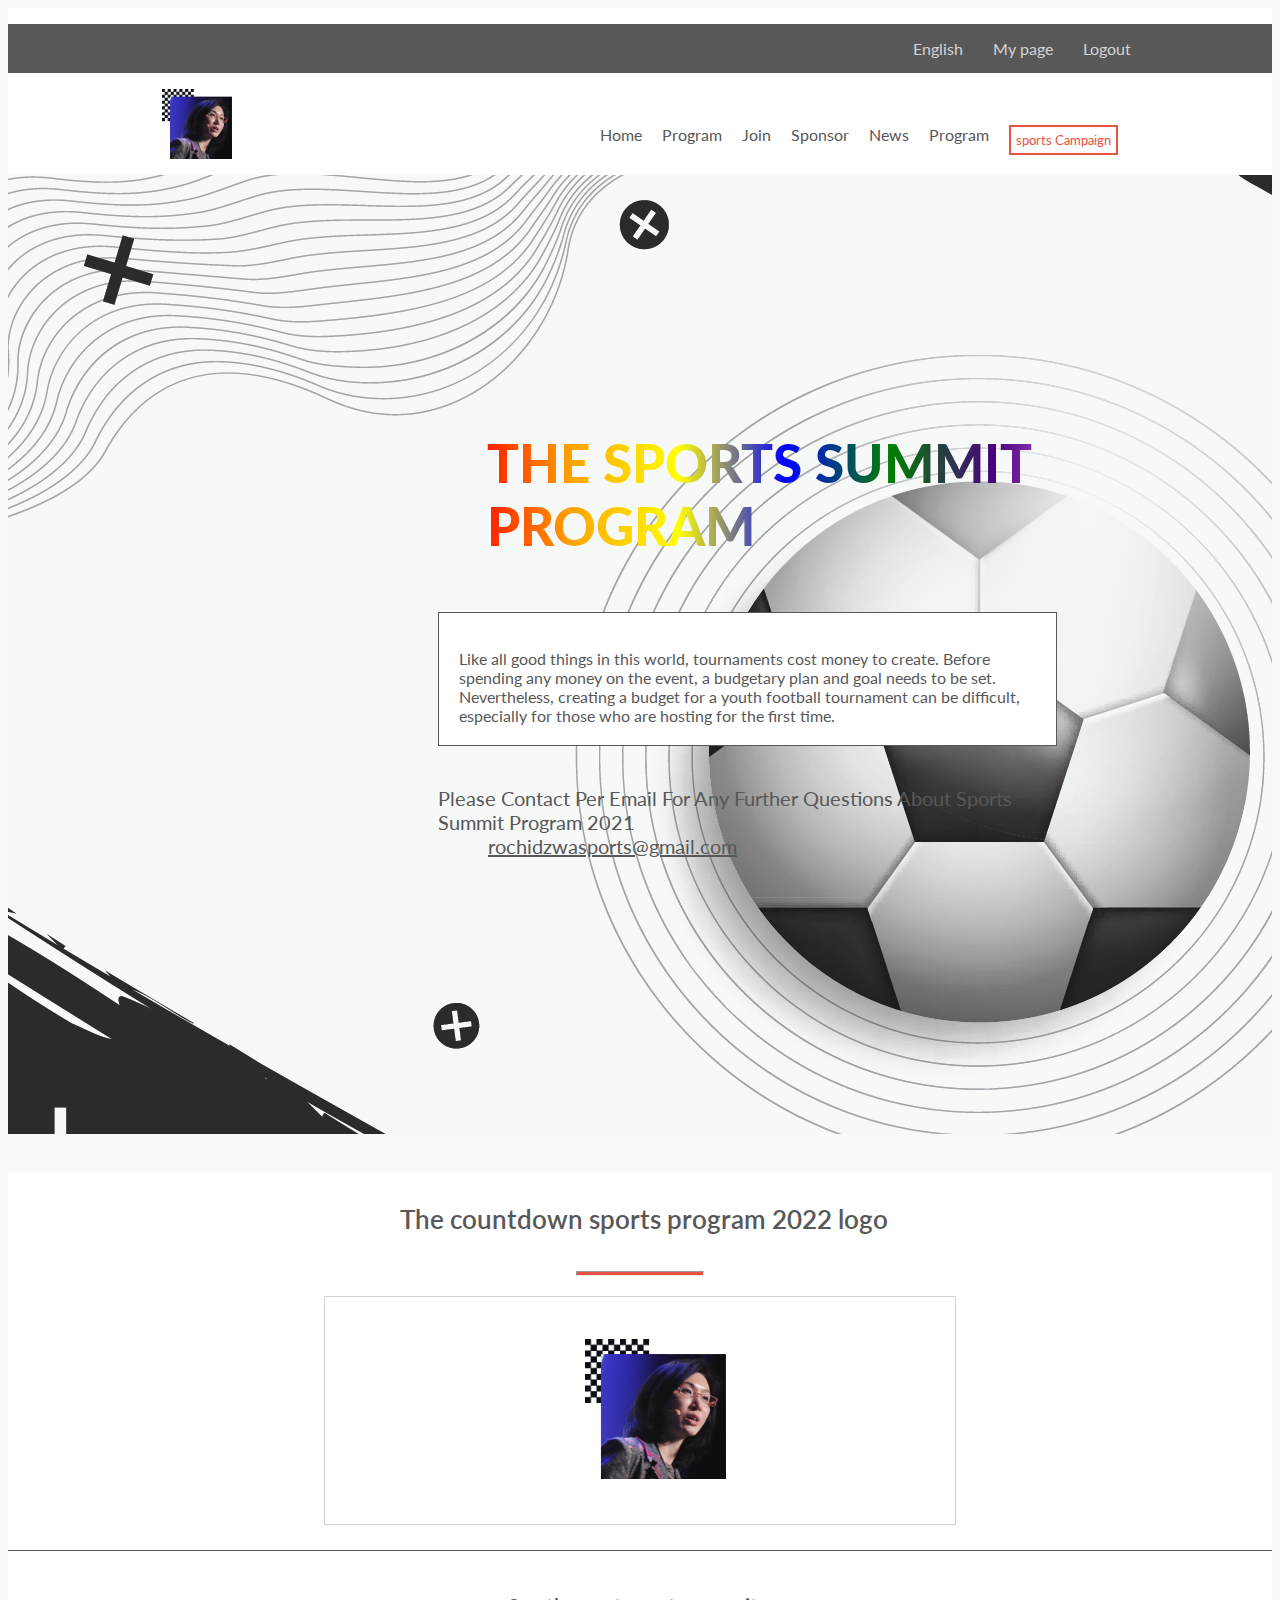
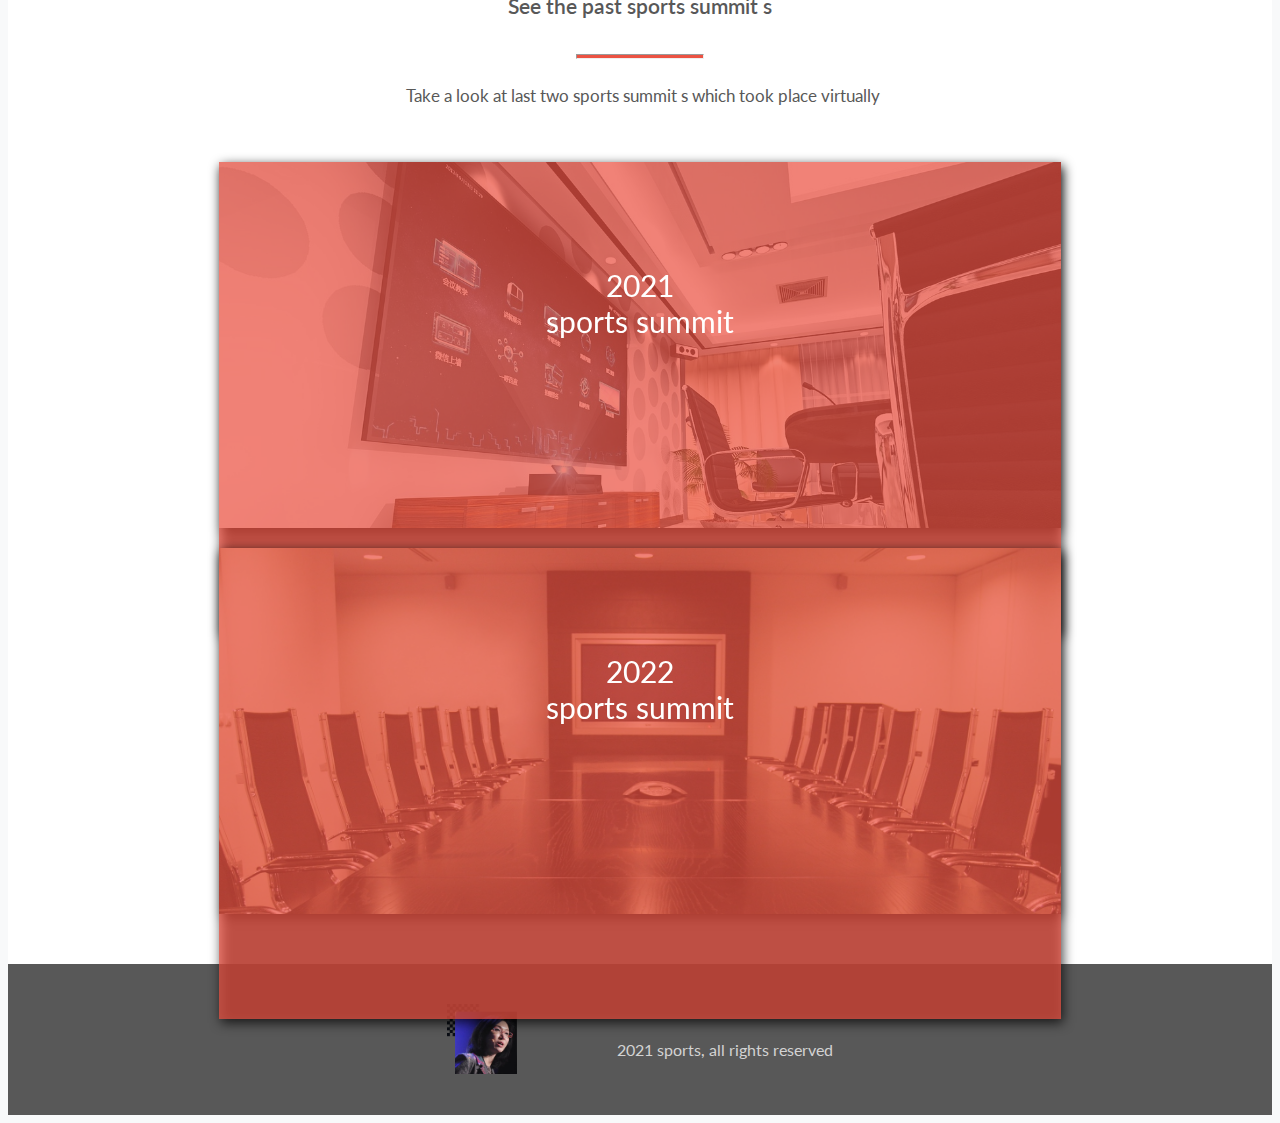
==== commit 5a124c22: "adding the loom video link" ====
--- a/about.html
+++ b/about.html
@@ -18,11 +18,11 @@
     />
     <link rel="stylesheet" href="style.css" />
     <link rel="stylesheet" href="style2.css" />
-    <title>Document</title>
+    <title>chester</title>
   </head>
   <body>
     <header>
-      <!-- mobile menu: only visible on mobile -->
+      <!-- mobile  -->
       <div class="header-sect">
         <span class="clas"></span>
         <div id="mob-nav">
@@ -43,7 +43,7 @@
         </div>
         <span class="clas"></span>
       </div>
-      <!-- Desktop menu: only visible on desktop -->
+      <!-- Desktop -->
       <nav>
         <div class="media">
           <ul>
@@ -59,7 +59,7 @@
           </ul>
         </div>
         <div class="navba">
-          <a href="index.html"><img src="images/Capture.png" class="navImage" alt="" /></a>
+          <a href="index.html"><img src="images/speaker2.png" class="navImage" alt="" /></a>
           <ul>
             <li><a href="./index.html">Home</a></li>
             <li><a href="#">Program</a></li>
@@ -104,7 +104,7 @@
          
         </p>
         <div class="about-logo">
-          <img src="images/Capture.png" alt="" />
+          <img src="images/speaker2.png" alt="" />
         </div>
       </section>
 
@@ -148,7 +148,7 @@
         </main>
         <footer>
           <div class="footer color-s">
-            <img src="images/Capture.png" alt="" />
+            <img src="images/speaker2.png" alt="" />
             <p>2021 sports, all rights reserved</p>
           </div>
       </footer>
--- a/style.css
+++ b/style.css
@@ -50,8 +50,6 @@
   text-transform: uppercase;
   background-image: linear-gradient(to left, violet, indigo, green, blue, yellow, orange, red);
   -webkit-background-clip: text;
-  /*-moz-background-clip: padding;
-  background-clip: content-box;*/
   color: transparent;
 }
 
@@ -341,7 +339,6 @@
     color: #ec5242;
     margin-top: 16%;
     margin-bottom: 12%;
-
   }
 
   #prog-1 {
@@ -365,7 +362,6 @@
     margin: 20px 5px;
     font-size: 17px;
     color: #d3d3d3;
-
   }
 
   #prog-1 .title {
@@ -957,7 +953,7 @@
 
   .prog.prog .prog-line .cards img {
     height: 50px;
-    padding-left: 5.7rem;
+    padding-left: 7.5rem;
     padding-top: 10px;
   }
 
@@ -983,6 +979,7 @@
   .prog.prog #prog-0 .title {
     text-align: center;
     color: #ec5242;
+    font-weight: 700;
   }
 
   .prog.prog #prog-1 {
@@ -1003,6 +1000,7 @@
   .prog.prog #prog-1 .title {
     text-align: center;
     color: #ec5242;
+    font-weight: 700;
   }
 
   .prog.prog #prog-2 {
@@ -1023,7 +1021,7 @@
   .prog.prog #prog-2 .title {
     text-align: center;
     color: #ec5242;
-    text-weight: 600px;
+    font-weight: 700;
   }
 
   .prog.prog #prog-3 {
@@ -1044,6 +1042,7 @@
   .prog.prog #prog-3 .title {
     text-align: center;
     color: #ec5242;
+    font-weight: 700;
   }
 
   .prog.prog #prog-4 {
@@ -1064,6 +1063,7 @@
   .prog.prog #prog-4 .title {
     text-align: center;
     color: #ec5242;
+    font-weight: 700;
   }
 
   .speakers.speakers {
--- a/style2.css
+++ b/style2.css
@@ -253,9 +253,11 @@
     max-width: 86%;
     margin-left: 109px;
   }
-.container{
-  padding: 100px 100px 128px 250px;
-}
+
+  .container {
+    padding: 100px 100px 128px 250px;
+  }
+
   .ban.ban {
     padding: 100px 100px 128px 100px;
   }
@@ -496,10 +498,12 @@
     background-color: #fff;
     color: #585858;
   }
+
   .color-f {
     background-color: rgb(106, 104, 104);
     color: #f4eded;
   }
+
   .move.move {
     margin-left: 80px;
     max-width: 800px !important;
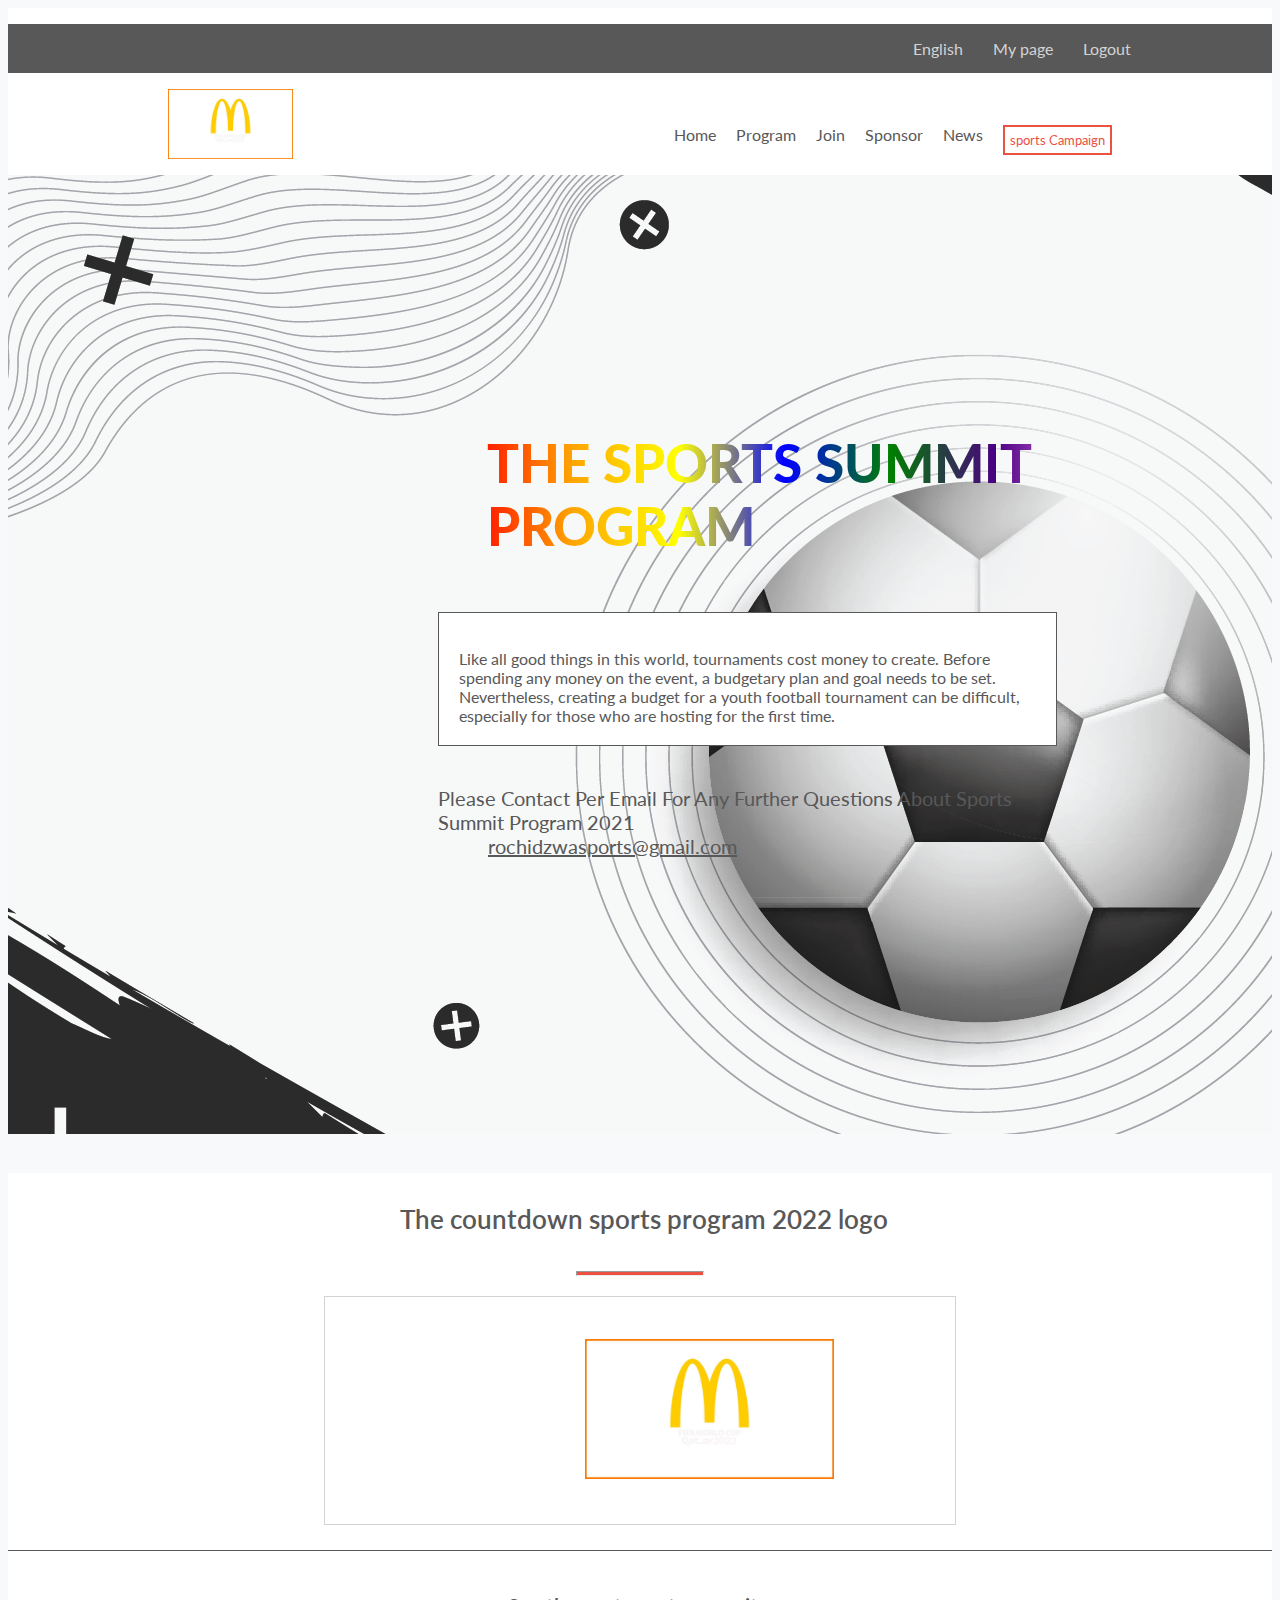
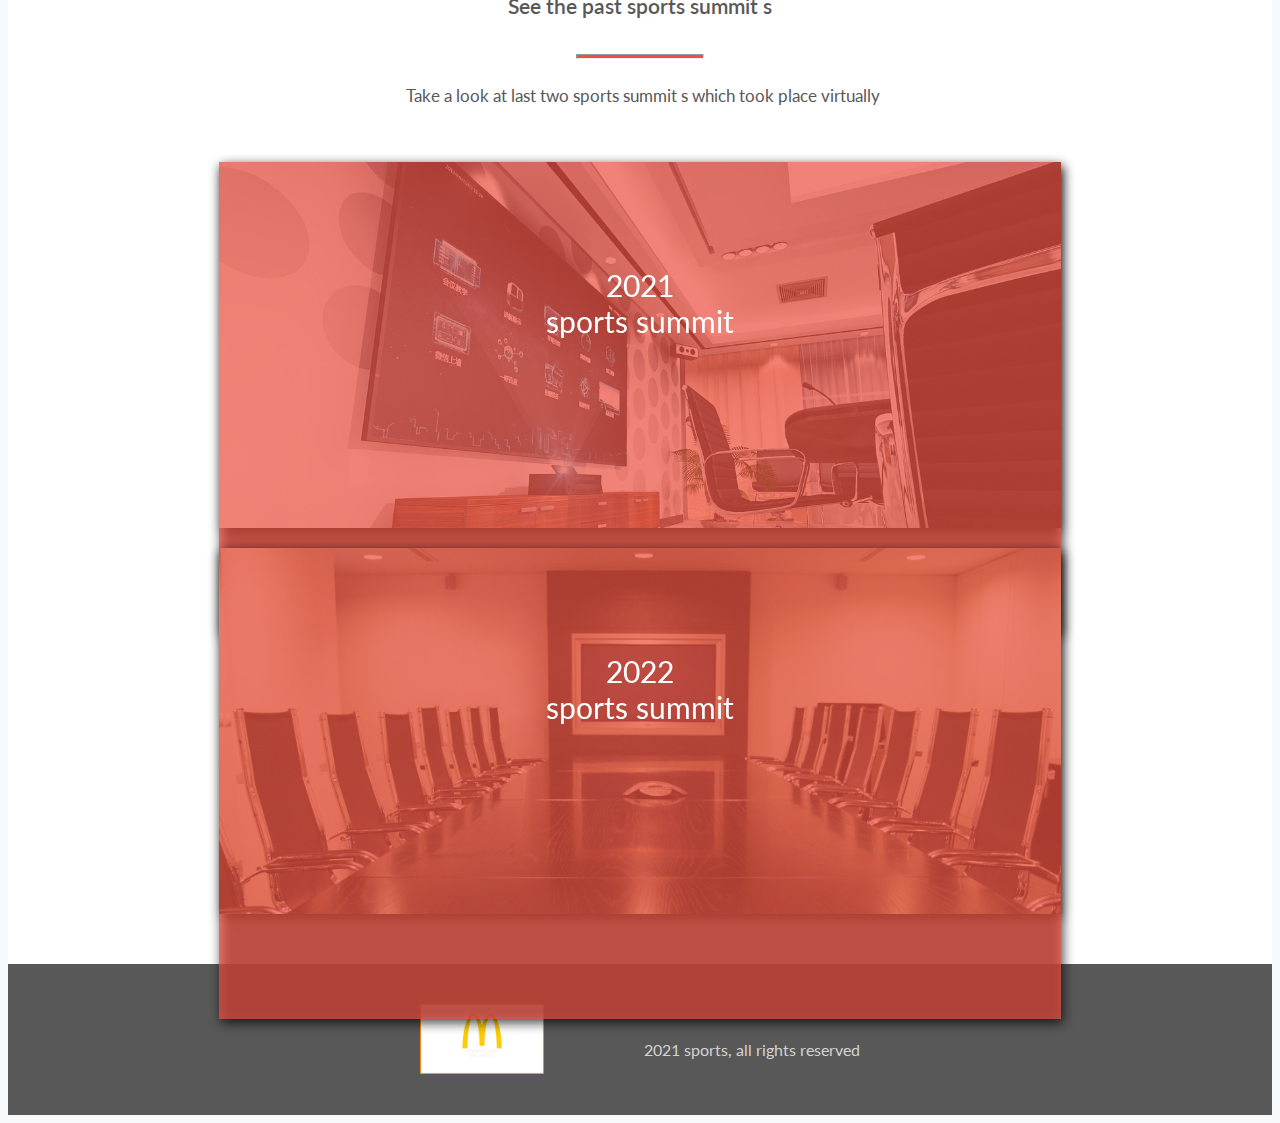
==== commit 98a613dd: "adding the loom video link" ====
--- a/about.html
+++ b/about.html
@@ -59,14 +59,13 @@
           </ul>
         </div>
         <div class="navba">
-          <a href="index.html"><img src="images/speaker2.png" class="navImage" alt="" /></a>
+          <a href="index.html"><img src="images/McDonald-s-Logo-StartupTalky.jpg" class="navImage" alt="" /></a>
           <ul>
             <li><a href="./index.html">Home</a></li>
             <li><a href="#">Program</a></li>
             <li><a href="#">Join</a></li>
             <li><a href="#">Sponsor</a></li>
             <li><a href="#">News</a></li>
-            <li><a href="#">Program</a></li>
             <li><button type="button">sports Campaign</button></li>
           </ul>
         </div>
@@ -104,7 +103,7 @@
          
         </p>
         <div class="about-logo">
-          <img src="images/speaker2.png" alt="" />
+          <img src="images/McDonald-s-Logo-StartupTalky.jpg" alt="" />
         </div>
       </section>
 
@@ -148,7 +147,7 @@
         </main>
         <footer>
           <div class="footer color-s">
-            <img src="images/speaker2.png" alt="" />
+            <img src="images/McDonald-s-Logo-StartupTalky.jpg" alt="" />
             <p>2021 sports, all rights reserved</p>
           </div>
       </footer>
